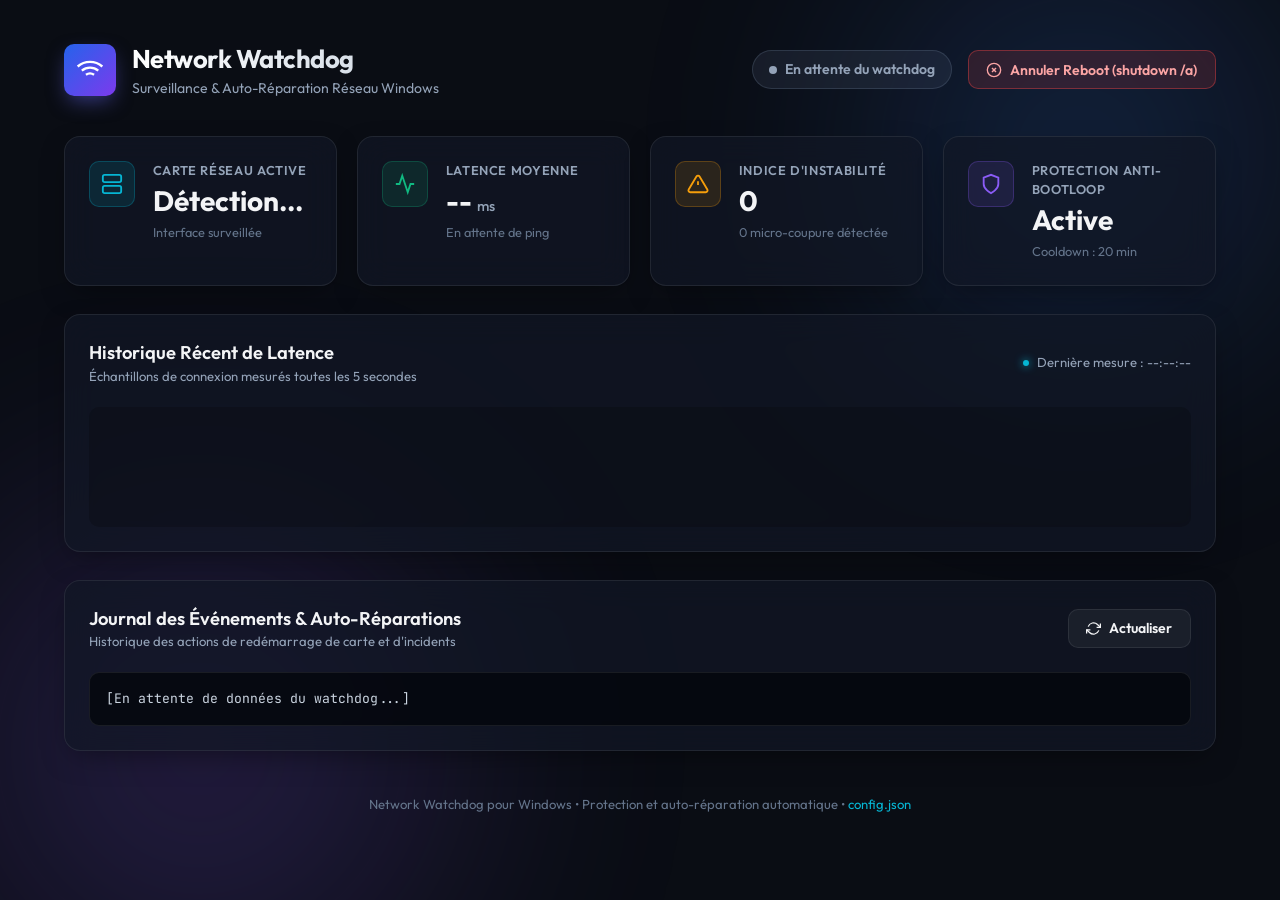
==== web/index.html @ 6efe0ad4 "Initial commit - Network Watchdog v1.0.0" ====
<!DOCTYPE html>
<html lang="fr">
<head>
  <meta charset="UTF-8">
  <meta name="viewport" content="width=device-width, initial-scale=1.0">
  <title>Network Watchdog - Tableau de Bord Réseau</title>
  <link rel="preconnect" href="https://fonts.googleapis.com">
  <link rel="preconnect" href="https://fonts.gstatic.com" crossorigin>
  <link href="https://fonts.googleapis.com/css2?family=Outfit:wght@300;400;500;600;700;800&family=JetBrains+Mono:wght@400;500;600&display=swap" rel="stylesheet">
  <link rel="stylesheet" href="styles.css">
</head>
<body>
  <div class="app-background">
    <div class="glow-orb orb-1"></div>
    <div class="glow-orb orb-2"></div>
  </div>

  <div class="dashboard-container">
    <!-- Header -->
    <header class="dashboard-header">
      <div class="brand">
        <div class="brand-icon">
          <svg viewBox="0 0 24 24" width="28" height="28" fill="none" stroke="currentColor" stroke-width="2">
            <path d="M5 12.55a11 11 0 0 1 14.08 0"></path>
            <path d="M1.42 9a16 16 0 0 1 21.16 0"></path>
            <path d="M8.53 16.11a6 6 0 0 1 6.95 0"></path>
            <line x1="12" y1="20" x2="12.01" y2="20"></line>
          </svg>
        </div>
        <div class="brand-info">
          <h1>Network Watchdog</h1>
          <p class="subtitle">Surveillance & Auto-Réparation Réseau Windows</p>
        </div>
      </div>

      <div class="header-actions">
        <div id="connectionBadge" class="status-badge status-loading">
          <span class="status-dot"></span>
          <span id="badgeText">Connexion...</span>
        </div>
        <button id="cancelRebootBtn" class="btn btn-danger" title="Annule immédiatement tout redémarrage programmé du PC">
          <svg viewBox="0 0 24 24" width="16" height="16" fill="none" stroke="currentColor" stroke-width="2">
            <circle cx="12" cy="12" r="10"></circle>
            <line x1="15" y1="9" x2="9" y2="15"></line>
            <line x1="9" y1="9" x2="15" y2="15"></line>
          </svg>
          Annuler Reboot (shutdown /a)
        </button>
      </div>
    </header>

    <!-- Stat Cards Grid -->
    <main class="metrics-grid">
      <!-- Card: Statut Réseau -->
      <div class="metric-card glass-card">
        <div class="card-icon icon-cyan">
          <svg viewBox="0 0 24 24" width="22" height="22" fill="none" stroke="currentColor" stroke-width="2">
            <rect x="2" y="2" width="20" height="8" rx="2" ry="2"></rect>
            <rect x="2" y="14" width="20" height="8" rx="2" ry="2"></rect>
            <line x1="6" y1="6" x2="6.01" y2="6"></line>
            <line x1="6" y1="18" x2="6.01" y2="18"></line>
          </svg>
        </div>
        <div class="card-content">
          <span class="card-label">Carte Réseau Active</span>
          <h2 id="activeAdapterName" class="card-value">Détection...</h2>
          <span id="adapterStatusDetail" class="card-subtext">Interface surveillée</span>
        </div>
      </div>

      <!-- Card: Latence -->
      <div class="metric-card glass-card">
        <div class="card-icon icon-green">
          <svg viewBox="0 0 24 24" width="22" height="22" fill="none" stroke="currentColor" stroke-width="2">
            <polyline points="22 12 18 12 15 21 9 3 6 12 2 12"></polyline>
          </svg>
        </div>
        <div class="card-content">
          <span class="card-label">Latence Moyenne</span>
          <h2 id="latencyValue" class="card-value">-- <small>ms</small></h2>
          <span id="latencyRating" class="card-subtext">En attente de ping</span>
        </div>
      </div>

      <!-- Card: Stabilité & Déconnexions -->
      <div class="metric-card glass-card">
        <div class="card-icon icon-amber">
          <svg viewBox="0 0 24 24" width="22" height="22" fill="none" stroke="currentColor" stroke-width="2">
            <path d="M10.29 3.86L1.82 18a2 2 0 0 0 1.71 3h16.94a2 2 0 0 0 1.71-3L13.71 3.86a2 2 0 0 0-3.42 0z"></path>
            <line x1="12" y1="9" x2="12" y2="13"></line>
            <line x1="12" y1="17" x2="12.01" y2="17"></line>
          </svg>
        </div>
        <div class="card-content">
          <span class="card-label">Indice d'Instabilité</span>
          <h2 id="flappingScore" class="card-value">0</h2>
          <span id="flappingSubtext" class="card-subtext">0 micro-coupure détectée</span>
        </div>
      </div>

      <!-- Card: Sécurité Anti-Bootloop -->
      <div class="metric-card glass-card">
        <div class="card-icon icon-purple">
          <svg viewBox="0 0 24 24" width="22" height="22" fill="none" stroke="currentColor" stroke-width="2">
            <path d="M12 22s8-4 8-10V5l-8-3-8 3v7c0 6 8 10 8 10z"></path>
          </svg>
        </div>
        <div class="card-content">
          <span class="card-label">Protection Anti-Bootloop</span>
          <h2 id="antiBootloopStatus" class="card-value">Active</h2>
          <span id="antiBootloopDetail" class="card-subtext">Cooldown : 20 min</span>
        </div>
      </div>
    </main>

    <!-- Graph & Controls Section -->
    <section class="chart-section glass-card">
      <div class="section-header">
        <div class="section-title">
          <h3>Historique Récent de Latence</h3>
          <p>Échantillons de connexion mesurés toutes les 5 secondes</p>
        </div>
        <div class="sync-indicator">
          <span class="pulse-dot"></span>
          <span id="lastUpdatedTime">Dernière mesure : --:--:--</span>
        </div>
      </div>

      <div class="chart-wrapper">
        <div id="barsContainer" class="bars-container">
          <!-- Dynamically populated by app.js -->
        </div>
      </div>
    </section>

    <!-- Logs / Incidents Section -->
    <section class="logs-section glass-card">
      <div class="section-header">
        <div class="section-title">
          <h3>Journal des Événements & Auto-Réparations</h3>
          <p>Historique des actions de redémarrage de carte et d'incidents</p>
        </div>
        <div class="log-actions">
          <button id="refreshLogsBtn" class="btn btn-secondary">
            <svg viewBox="0 0 24 24" width="15" height="15" fill="none" stroke="currentColor" stroke-width="2">
              <polyline points="23 4 23 10 17 10"></polyline>
              <polyline points="1 20 1 14 7 14"></polyline>
              <path d="M3.51 9a9 9 0 0 1 14.85-3.36L23 10M1 14l4.64 4.36A9 9 0 0 0 20.49 15"></path>
            </svg>
            Actualiser
          </button>
        </div>
      </div>

      <div class="logs-container">
        <div id="logsTerminal" class="logs-terminal">
          <div class="log-entry log-info">[En attente de données du watchdog...]</div>
        </div>
      </div>
    </section>

    <!-- Footer -->
    <footer class="dashboard-footer">
      <p>Network Watchdog pour Windows • Protection et auto-réparation automatique • <a href="#" id="openConfigLink">config.json</a></p>
    </footer>
  </div>

  <!-- Toast Notification Modal / Banner -->
  <div id="toastAlert" class="toast-alert hidden">
    <div class="toast-icon">⚠️</div>
    <div class="toast-body">
      <strong id="toastTitle">Alerte</strong>
      <p id="toastMessage">Message d'alerte</p>
    </div>
  </div>

  <script src="app.js"></script>
</body>
</html>
---- web/styles.css ----
/* ==============================================================================
   Network Watchdog - Dashboard CSS Stylesheet (Modern Dark Glassmorphism)
   ============================================================================== */
:root {
  --bg-primary: #0a0d14;
  --bg-card: rgba(18, 24, 38, 0.7);
  --bg-card-hover: rgba(24, 32, 52, 0.85);
  --border-glass: rgba(255, 255, 255, 0.08);
  --border-focus: rgba(99, 102, 241, 0.4);
  
  --text-main: #f3f4f6;
  --text-muted: #94a3b8;
  --text-faint: #64748b;

  --color-green: #10b981;
  --color-green-glow: rgba(16, 185, 129, 0.25);
  --color-cyan: #06b6d4;
  --color-cyan-glow: rgba(6, 182, 212, 0.25);
  --color-amber: #f59e0b;
  --color-amber-glow: rgba(245, 158, 11, 0.25);
  --color-red: #ef4444;
  --color-red-glow: rgba(239, 68, 68, 0.35);
  --color-purple: #8b5cf6;
  --color-purple-glow: rgba(139, 92, 246, 0.25);

  --font-display: 'Outfit', -apple-system, BlinkMacSystemFont, sans-serif;
  --font-mono: 'JetBrains Mono', monospace;
  --radius-lg: 16px;
  --radius-md: 10px;
  --radius-sm: 6px;
}

* {
  box-sizing: border-box;
  margin: 0;
  padding: 0;
}

body {
  background-color: var(--bg-primary);
  color: var(--text-main);
  font-family: var(--font-display);
  min-height: 100vh;
  position: relative;
  overflow-x: hidden;
  line-height: 1.5;
}

/* Background Atmosphere Orbs */
.app-background {
  position: fixed;
  top: 0;
  left: 0;
  width: 100vw;
  height: 100vh;
  z-index: -1;
  pointer-events: none;
  overflow: hidden;
}

.glow-orb {
  position: absolute;
  border-radius: 50%;
  filter: blur(120px);
  opacity: 0.25;
  animation: float 20s ease-in-out infinite alternate;
}

.orb-1 {
  width: 500px;
  height: 500px;
  background: radial-gradient(circle, #3b82f6, transparent);
  top: -100px;
  right: -50px;
}

.orb-2 {
  width: 600px;
  height: 600px;
  background: radial-gradient(circle, #8b5cf6, transparent);
  bottom: -150px;
  left: -100px;
  animation-duration: 25s;
}

@keyframes float {
  0% { transform: translate(0, 0) scale(1); }
  100% { transform: translate(40px, 30px) scale(1.1); }
}

/* Layout */
.dashboard-container {
  max-width: 1200px;
  margin: 0 auto;
  padding: 2.5rem 1.5rem;
  display: flex;
  flex-direction: column;
  gap: 1.75rem;
}

/* Glassmorphism Cards */
.glass-card {
  background: var(--bg-card);
  backdrop-filter: blur(16px);
  -webkit-backdrop-filter: blur(16px);
  border: 1px solid var(--border-glass);
  border-radius: var(--radius-lg);
  box-shadow: 0 10px 30px -10px rgba(0, 0, 0, 0.5);
  transition: transform 0.2s ease, border-color 0.2s ease, box-shadow 0.2s ease;
}

.glass-card:hover {
  border-color: var(--border-focus);
}

/* Header */
.dashboard-header {
  display: flex;
  justify-content: space-between;
  align-items: center;
  flex-wrap: wrap;
  gap: 1.25rem;
  padding-bottom: 0.5rem;
}

.brand {
  display: flex;
  align-items: center;
  gap: 1rem;
}

.brand-icon {
  width: 52px;
  height: 52px;
  border-radius: var(--radius-md);
  background: linear-gradient(135deg, #2563eb, #7c3aed);
  display: flex;
  align-items: center;
  justify-content: center;
  color: #fff;
  box-shadow: 0 8px 20px -4px rgba(99, 102, 241, 0.5);
}

.brand-info h1 {
  font-size: 1.6rem;
  font-weight: 700;
  letter-spacing: -0.02em;
  background: linear-gradient(to right, #ffffff, #cbd5e1);
  -webkit-background-clip: text;
  -webkit-text-fill-color: transparent;
}

.brand-info .subtitle {
  font-size: 0.88rem;
  color: var(--text-muted);
}

.header-actions {
  display: flex;
  align-items: center;
  gap: 1rem;
}

/* Status Badges */
.status-badge {
  display: inline-flex;
  align-items: center;
  gap: 0.5rem;
  padding: 0.5rem 1rem;
  border-radius: 9999px;
  font-size: 0.88rem;
  font-weight: 600;
  border: 1px solid transparent;
  transition: all 0.3s ease;
}

.status-dot {
  width: 8px;
  height: 8px;
  border-radius: 50%;
  display: inline-block;
}

.status-online {
  background: rgba(16, 185, 129, 0.12);
  color: #34d399;
  border-color: rgba(16, 185, 129, 0.3);
}
.status-online .status-dot {
  background: #10b981;
  box-shadow: 0 0 10px #10b981;
}

.status-offline {
  background: rgba(239, 68, 68, 0.15);
  color: #f87171;
  border-color: rgba(239, 68, 68, 0.4);
  animation: pulse-red 1.5s infinite;
}
.status-offline .status-dot {
  background: #ef4444;
  box-shadow: 0 0 10px #ef4444;
}

.status-unstable {
  background: rgba(245, 158, 11, 0.15);
  color: #fbbf24;
  border-color: rgba(245, 158, 11, 0.4);
}
.status-unstable .status-dot {
  background: #f59e0b;
  box-shadow: 0 0 10px #f59e0b;
}

.status-loading {
  background: rgba(100, 116, 139, 0.15);
  color: #94a3b8;
  border-color: rgba(100, 116, 139, 0.3);
}
.status-loading .status-dot {
  background: #94a3b8;
}

@keyframes pulse-red {
  0% { box-shadow: 0 0 0 0 rgba(239, 68, 68, 0.4); }
  70% { box-shadow: 0 0 0 10px rgba(239, 68, 68, 0); }
  100% { box-shadow: 0 0 0 0 rgba(239, 68, 68, 0); }
}

/* Buttons */
.btn {
  display: inline-flex;
  align-items: center;
  gap: 0.5rem;
  padding: 0.6rem 1.1rem;
  font-family: var(--font-display);
  font-size: 0.88rem;
  font-weight: 600;
  border-radius: var(--radius-md);
  border: 1px solid transparent;
  cursor: pointer;
  transition: all 0.2s ease;
  text-decoration: none;
}

.btn-danger {
  background: rgba(239, 68, 68, 0.15);
  color: #fca5a5;
  border-color: rgba(239, 68, 68, 0.4);
}
.btn-danger:hover {
  background: #ef4444;
  color: #ffffff;
  box-shadow: 0 4px 15px var(--color-red-glow);
  transform: translateY(-1px);
}

.btn-secondary {
  background: rgba(255, 255, 255, 0.05);
  color: var(--text-main);
  border-color: var(--border-glass);
}
.btn-secondary:hover {
  background: rgba(255, 255, 255, 0.1);
  border-color: rgba(255, 255, 255, 0.2);
}

/* Metrics Grid */
.metrics-grid {
  display: grid;
  grid-template-columns: repeat(auto-fit, minmax(240px, 1fr));
  gap: 1.25rem;
}

.metric-card {
  padding: 1.5rem;
  display: flex;
  align-items: flex-start;
  gap: 1.1rem;
}

.card-icon {
  width: 46px;
  height: 46px;
  border-radius: var(--radius-md);
  display: flex;
  align-items: center;
  justify-content: center;
  flex-shrink: 0;
}

.icon-cyan {
  background: rgba(6, 182, 212, 0.12);
  color: var(--color-cyan);
  border: 1px solid rgba(6, 182, 212, 0.25);
}
.icon-green {
  background: rgba(16, 185, 129, 0.12);
  color: var(--color-green);
  border: 1px solid rgba(16, 185, 129, 0.25);
}
.icon-amber {
  background: rgba(245, 158, 11, 0.12);
  color: var(--color-amber);
  border: 1px solid rgba(245, 158, 11, 0.25);
}
.icon-purple {
  background: rgba(139, 92, 246, 0.12);
  color: var(--color-purple);
  border: 1px solid rgba(139, 92, 246, 0.25);
}

.card-content {
  display: flex;
  flex-direction: column;
}

.card-label {
  font-size: 0.8rem;
  text-transform: uppercase;
  letter-spacing: 0.05em;
  color: var(--text-muted);
  font-weight: 600;
  margin-bottom: 0.25rem;
}

.card-value {
  font-size: 1.75rem;
  font-weight: 700;
  color: var(--text-main);
  line-height: 1.2;
}

.card-value small {
  font-size: 0.9rem;
  color: var(--text-muted);
  font-weight: 500;
}

.card-subtext {
  font-size: 0.8rem;
  color: var(--text-faint);
  margin-top: 0.35rem;
}

/* Chart Section */
.chart-section {
  padding: 1.5rem;
}

.section-header {
  display: flex;
  justify-content: space-between;
  align-items: center;
  margin-bottom: 1.25rem;
}

.section-title h3 {
  font-size: 1.15rem;
  font-weight: 600;
}

.section-title p {
  font-size: 0.82rem;
  color: var(--text-muted);
}

.sync-indicator {
  display: flex;
  align-items: center;
  gap: 0.5rem;
  font-size: 0.82rem;
  color: var(--text-muted);
}

.pulse-dot {
  width: 6px;
  height: 6px;
  border-radius: 50%;
  background: var(--color-cyan);
  box-shadow: 0 0 8px var(--color-cyan);
  animation: pulse-cyan 2s infinite;
}

@keyframes pulse-cyan {
  0%, 100% { opacity: 1; }
  50% { opacity: 0.3; }
}

.chart-wrapper {
  height: 120px;
  background: rgba(0, 0, 0, 0.2);
  border-radius: var(--radius-md);
  padding: 1rem;
  display: flex;
  align-items: flex-end;
}

.bars-container {
  display: flex;
  align-items: flex-end;
  gap: 8px;
  width: 100%;
  height: 100%;
}

.latency-bar {
  flex: 1;
  background: linear-gradient(to top, rgba(16, 185, 129, 0.4), var(--color-green));
  border-radius: 4px 4px 0 0;
  min-height: 6px;
  position: relative;
  transition: height 0.3s ease, background 0.3s ease;
  cursor: pointer;
}

.latency-bar.down {
  background: linear-gradient(to top, rgba(239, 68, 68, 0.4), var(--color-red));
}

.latency-bar.unstable {
  background: linear-gradient(to top, rgba(245, 158, 11, 0.4), var(--color-amber));
}

.latency-bar:hover::after {
  content: attr(data-tooltip);
  position: absolute;
  bottom: 100%;
  left: 50%;
  transform: translateX(-50%);
  background: rgba(15, 23, 42, 0.95);
  border: 1px solid var(--border-glass);
  padding: 4px 8px;
  font-size: 0.72rem;
  font-family: var(--font-mono);
  border-radius: 4px;
  white-space: nowrap;
  pointer-events: none;
  z-index: 10;
}

/* Logs Section */
.logs-section {
  padding: 1.5rem;
}

.logs-container {
  background: rgba(5, 8, 15, 0.85);
  border: 1px solid var(--border-glass);
  border-radius: var(--radius-md);
  padding: 1rem;
  max-height: 280px;
  overflow-y: auto;
}

.logs-terminal {
  font-family: var(--font-mono);
  font-size: 0.82rem;
  display: flex;
  flex-direction: column;
  gap: 0.4rem;
}

.log-entry {
  color: #94a3b8;
  word-break: break-all;
}

.log-entry.log-info {
  color: #cbd5e1;
}

.log-entry.log-warn {
  color: #f59e0b;
}

.log-entry.log-error {
  color: #ef4444;
}

.log-entry.log-fatal {
  color: #f43f5e;
  font-weight: 600;
}

/* Footer */
.dashboard-footer {
  text-align: center;
  font-size: 0.82rem;
  color: var(--text-faint);
  padding: 1rem 0;
}

.dashboard-footer a {
  color: var(--color-cyan);
  text-decoration: none;
}

/* Toast */
.toast-alert {
  position: fixed;
  bottom: 2rem;
  right: 2rem;
  background: rgba(24, 30, 48, 0.95);
  border: 1px solid var(--border-focus);
  backdrop-filter: blur(20px);
  padding: 1rem 1.25rem;
  border-radius: var(--radius-md);
  box-shadow: 0 10px 25px rgba(0,0,0,0.5);
  display: flex;
  align-items: center;
  gap: 1rem;
  z-index: 1000;
  transition: opacity 0.3s ease, transform 0.3s ease;
}

.toast-alert.hidden {
  opacity: 0;
  transform: translateY(20px);
  pointer-events: none;
}

@media (max-width: 768px) {
  .dashboard-header {
    flex-direction: column;
    align-items: flex-start;
  }
  .header-actions {
    width: 100%;
    justify-content: space-between;
  }
}
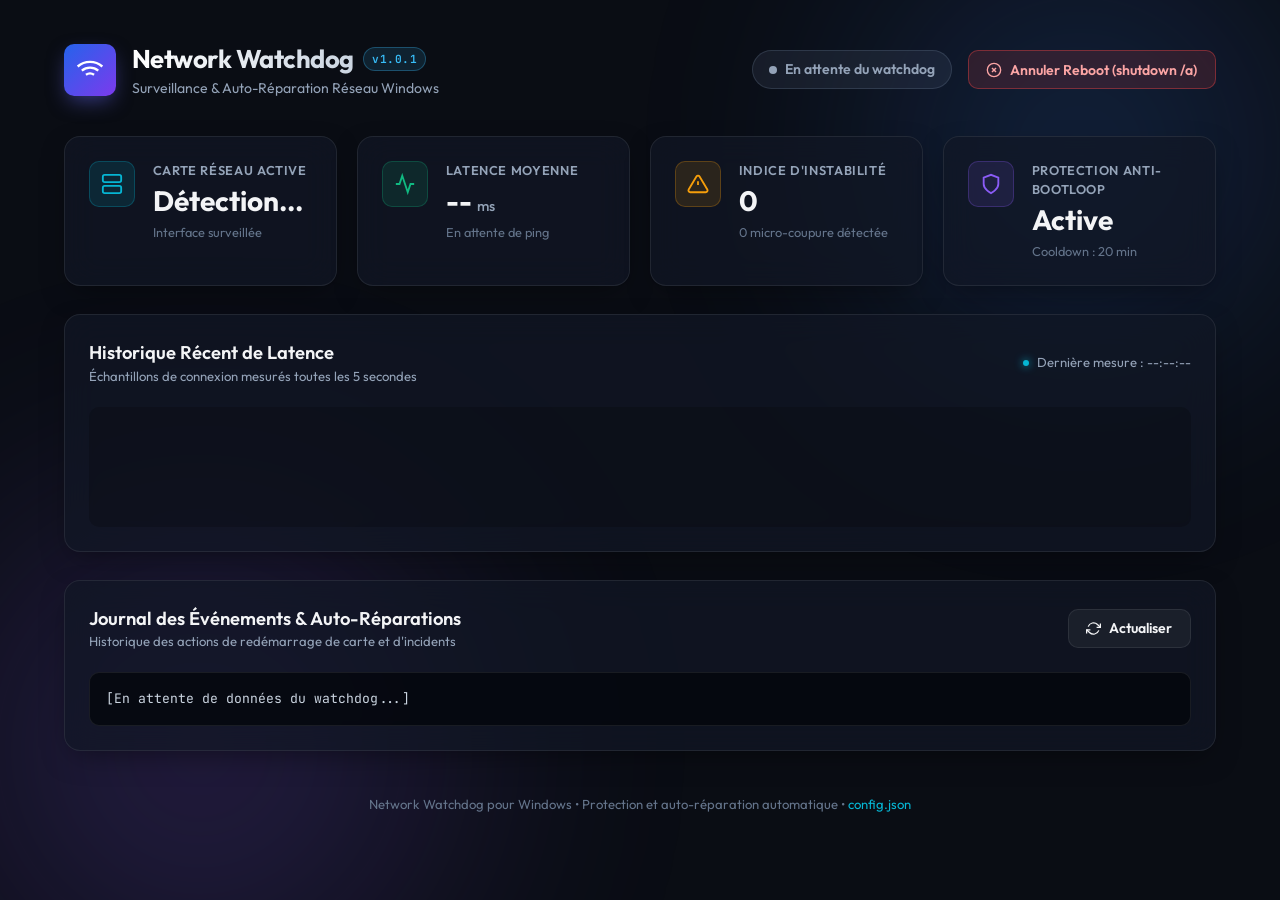
==== commit 974aaf6a: "feat: affichage de la version v1.0.1 et détection automatique des mises à jour via GitHub Releases" ====
--- a/web/index.html
+++ b/web/index.html
@@ -28,12 +28,20 @@
           </svg>
         </div>
         <div class="brand-info">
-          <h1>Network Watchdog</h1>
+          <div class="title-row">
+            <h1>Network Watchdog</h1>
+            <span id="versionBadge" class="version-tag" title="Version de l'application">v1.0.1</span>
+          </div>
           <p class="subtitle">Surveillance & Auto-Réparation Réseau Windows</p>
         </div>
       </div>
 
       <div class="header-actions">
+        <a id="updateLinkBtn" class="update-link-btn hidden" href="https://github.com/koops61/network-watchdog/releases" target="_blank" title="Une nouvelle version est disponible sur GitHub">
+          <span class="update-sparkle">✨</span>
+          <span id="updateLinkText">Mise à jour dispo</span>
+        </a>
+
         <div id="connectionBadge" class="status-badge status-loading">
           <span class="status-dot"></span>
           <span id="badgeText">Connexion...</span>
--- a/web/styles.css
+++ b/web/styles.css
@@ -148,6 +148,52 @@
   background: linear-gradient(to right, #ffffff, #cbd5e1);
   -webkit-background-clip: text;
   -webkit-text-fill-color: transparent;
+}
+
+.title-row {
+  display: flex;
+  align-items: center;
+  gap: 0.6rem;
+}
+
+.version-tag {
+  display: inline-flex;
+  align-items: center;
+  font-size: 0.7rem;
+  font-weight: 600;
+  font-family: var(--font-mono);
+  padding: 0.15rem 0.5rem;
+  border-radius: 9999px;
+  background: rgba(56, 189, 248, 0.12);
+  color: #38bdf8;
+  border: 1px solid rgba(56, 189, 248, 0.3);
+  letter-spacing: 0.04em;
+}
+
+.update-link-btn {
+  display: inline-flex;
+  align-items: center;
+  gap: 0.4rem;
+  padding: 0.4rem 0.8rem;
+  border-radius: 9999px;
+  background: linear-gradient(135deg, rgba(168, 85, 247, 0.25), rgba(59, 130, 246, 0.25));
+  border: 1px solid rgba(168, 85, 247, 0.5);
+  color: #f3e8ff;
+  font-size: 0.8rem;
+  font-weight: 600;
+  text-decoration: none;
+  box-shadow: 0 0 15px rgba(168, 85, 247, 0.35);
+  transition: all 0.2s ease;
+}
+
+.update-link-btn:hover {
+  transform: translateY(-1px);
+  background: linear-gradient(135deg, rgba(168, 85, 247, 0.4), rgba(59, 130, 246, 0.4));
+  box-shadow: 0 0 20px rgba(168, 85, 247, 0.55);
+}
+
+.update-link-btn.hidden {
+  display: none !important;
 }
 
 .brand-info .subtitle {
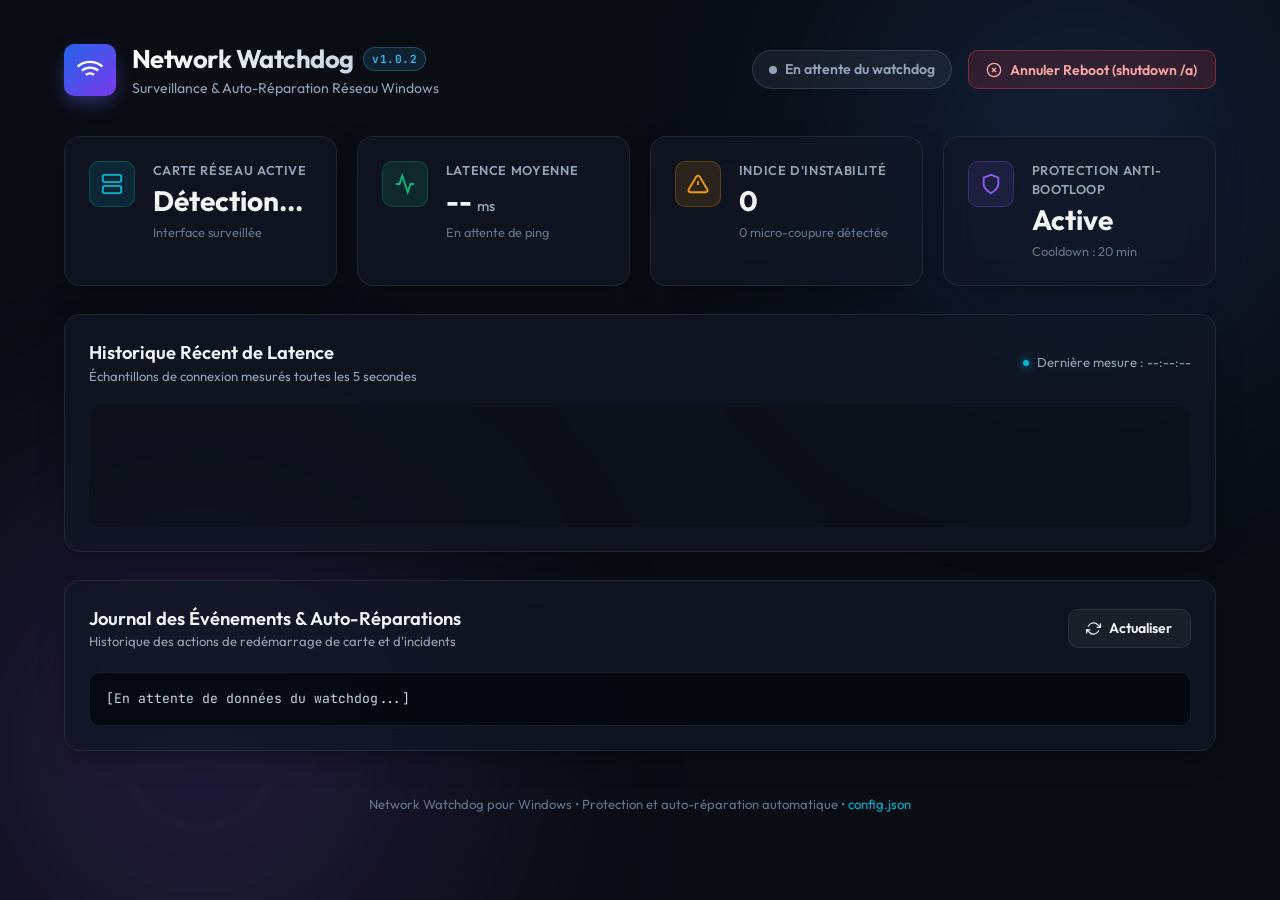
==== commit 8634d625: "chore: release v1.0.2" ====
--- a/web/index.html
+++ b/web/index.html
@@ -30,7 +30,7 @@
         <div class="brand-info">
           <div class="title-row">
             <h1>Network Watchdog</h1>
-            <span id="versionBadge" class="version-tag" title="Version de l'application">v1.0.1</span>
+            <span id="versionBadge" class="version-tag" title="Version de l'application">v1.0.2</span>
           </div>
           <p class="subtitle">Surveillance & Auto-Réparation Réseau Windows</p>
         </div>
